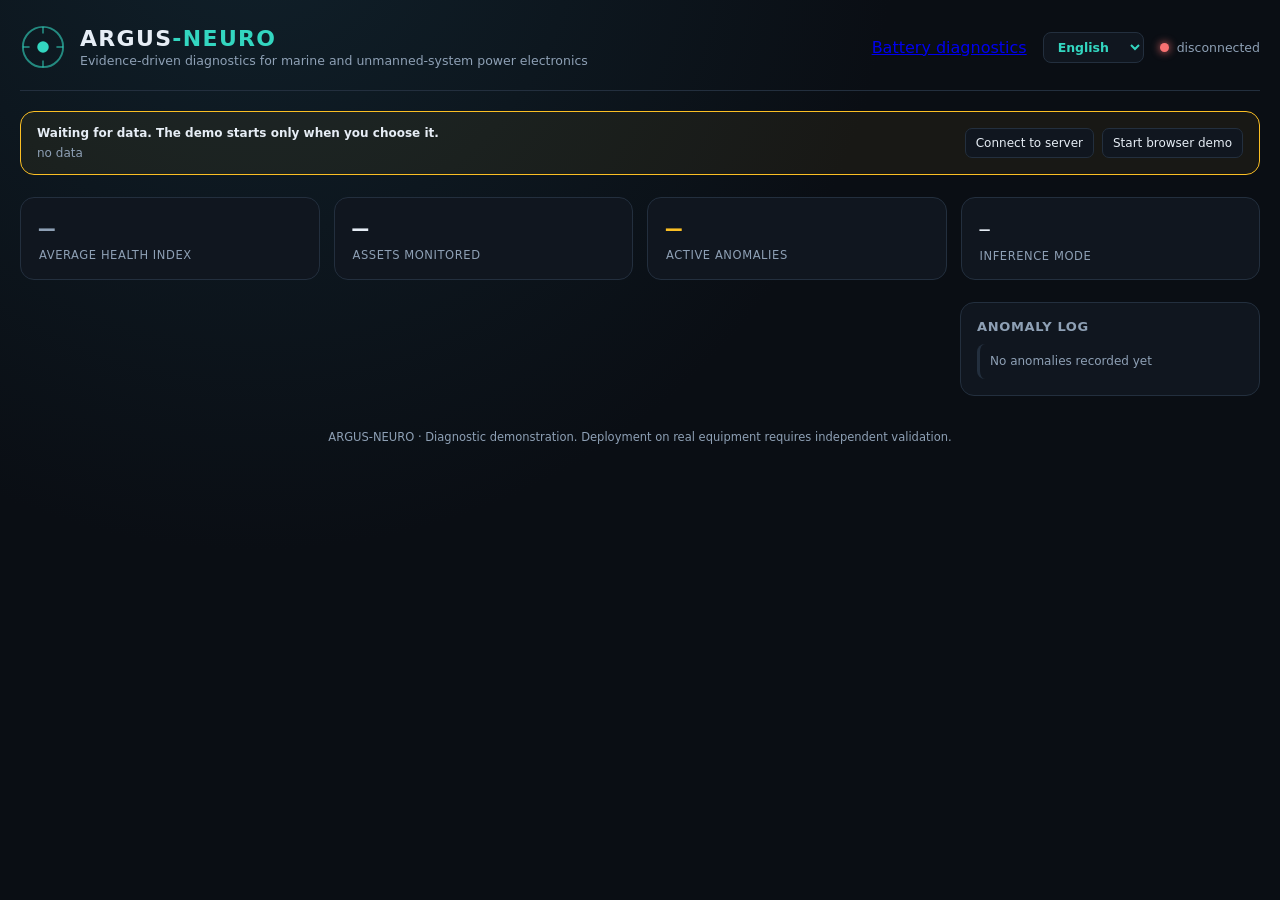
==== web/dashboard/equipment.html @ 4b4fa38c "Add the battery interface in nine languages" ====
<!doctype html>
<html lang="en">
<head>
<meta charset="utf-8" />
<meta name="viewport" content="width=device-width, initial-scale=1" />
<title>ARGUS-NEURO · Fleet Health Console</title>
<link rel="stylesheet" href="styles.css" />
</head>
<body>
  <div class="app">
    <header class="app-header">
      <div class="brand">
        <svg class="brand-mark" viewBox="0 0 48 48" aria-hidden="true">
          <circle cx="24" cy="24" r="21" class="brand-ring" />
          <circle cx="24" cy="24" r="6" class="brand-eye" />
          <path d="M24 3 L24 10 M24 38 L24 45 M3 24 L10 24 M38 24 L45 24" class="brand-spokes" />
        </svg>
        <div class="brand-text">
          <h1>ARGUS<span class="accent">-NEURO</span></h1>
          <p class="subtitle" data-i18n="subtitle">Evidence-driven diagnostics for marine and unmanned-system power electronics</p>
        </div>
      </div>
      <div class="header-controls"><a href="/" data-i18n="battery">Battery diagnostics</a>
        <label class="lang-switch">
          <span class="visually-hidden" data-i18n="language">Language</span>
          <select id="langSelect"><option value="en" lang="en">English</option><option value="ru" lang="ru">Русский</option><option value="zh" lang="zh">中文</option><option value="hi" lang="hi">हिन्दी</option><option value="es" lang="es">Español</option><option value="fr" lang="fr">Français</option><option value="de" lang="de">Deutsch</option><option value="ja" lang="ja">日本語</option><option value="it" lang="it">Italiano</option></select>
        </label>
        <div class="conn-status" id="connStatus">
          <span class="dot" id="connDot"></span>
          <span id="connLabel" data-i18n="connecting">connecting…</span>
        </div>
      </div>
    </header>

    <section class="source-banner" id="sourceBanner" aria-live="polite">
      <div><strong id="sourceLabel"></strong><span id="freshnessLabel"></span></div>
      <div class="feed-controls">
        <button type="button" id="reconnectBtn" data-i18n="reconnect">Connect to server</button>
        <button type="button" id="demoBtn" data-i18n="startDemo">Start browser demo</button>
      </div>
    </section>

    <section class="fleet-summary" id="fleetSummary">
      <div class="summary-card">
        <span class="summary-value" id="summaryAvgHealth">--</span>
        <span class="summary-label" data-i18n="avgHealth">Average health index</span>
      </div>
      <div class="summary-card">
        <span class="summary-value" id="summaryAssetCount">--</span>
        <span class="summary-label" data-i18n="assetsMonitored">Assets monitored</span>
      </div>
      <div class="summary-card warn">
        <span class="summary-value" id="summaryAnomalyCount">--</span>
        <span class="summary-label" data-i18n="activeAnomalies">Active anomalies</span>
      </div>
      <div class="summary-card">
        <span class="summary-value" id="summaryBackend">--</span>
        <span class="summary-label" data-i18n="backendMode">Inference mode</span>
      </div>
    </section>

    <main>
      <section class="fleet-grid" id="fleetGrid" data-i18n-aria="fleetCards" aria-label="Fleet asset cards"></section>

      <aside class="alerts-panel">
        <h2 data-i18n="alertsTitle">Anomaly log</h2>
        <ul id="alertsList" class="alerts-list">
          <li class="alert-empty" data-i18n="noAlerts">No anomalies recorded yet</li>
        </ul>
      </aside>
    </main>

    <footer class="app-footer">
      <span data-i18n="footerLine">ARGUS-NEURO · Diagnostic demonstration. Deployment on real equipment requires independent validation.</span>
    </footer>
  </div>

  <script src="app.js"></script>
</body>
</html>
---- web/dashboard/styles.css ----
:root {
  --bg: #0a0e14;
  --bg-panel: #10161f;
  --bg-card: #141c27;
  --border: #232f3e;
  --text: #e6edf5;
  --text-dim: #8ea0b5;
  --accent: #33d6c0;
  --accent-soft: rgba(51, 214, 192, 0.14);
  --good: #34d399;
  --warn: #fbbf24;
  --bad: #f87171;
  --radius: 14px;
  --font: "Segoe UI", "Inter", system-ui, -apple-system, sans-serif;
  --mono: "SFMono-Regular", Consolas, "Liberation Mono", Menlo, monospace;
}

* { box-sizing: border-box; }

html, body {
  margin: 0;
  padding: 0;
  background: radial-gradient(circle at 20% -10%, #10202a 0%, var(--bg) 45%);
  color: var(--text);
  font-family: var(--font);
  min-height: 100vh;
}

.app {
  max-width: 1280px;
  margin: 0 auto;
  padding: 24px 20px 60px;
}

/* ---------- Header ---------- */
.app-header {
  display: flex;
  justify-content: space-between;
  align-items: center;
  flex-wrap: wrap;
  gap: 16px;
  padding-bottom: 20px;
  border-bottom: 1px solid var(--border);
}

.brand { display: flex; align-items: center; gap: 14px; }

.brand-mark { width: 46px; height: 46px; flex-shrink: 0; }
.brand-ring { fill: none; stroke: var(--accent); stroke-width: 2; opacity: 0.6; }
.brand-eye { fill: var(--accent); }
.brand-spokes { stroke: var(--accent); stroke-width: 2; opacity: 0.5; }

.brand-text h1 {
  margin: 0;
  font-size: 22px;
  letter-spacing: 0.06em;
  font-weight: 700;
}
.brand-text h1 .accent { color: var(--accent); }
.subtitle { margin: 2px 0 0; color: var(--text-dim); font-size: 12.5px; }

.header-controls { display: flex; align-items: center; gap: 16px; }

.lang-switch { display: flex; }
.lang-switch select {
  background: var(--bg-panel); border: 1px solid var(--border); border-radius: 8px; color: var(--accent);
  font: inherit; font-size: 12.5px; font-weight: 600; padding: 6px 10px; cursor: pointer;
}
.lang-switch select:focus-visible { outline: 2px solid var(--accent); outline-offset: 2px; }
.visually-hidden { position: absolute; width: 1px; height: 1px; overflow: hidden; clip: rect(0 0 0 0); white-space: nowrap; }

.conn-status { display: flex; align-items: center; gap: 8px; font-size: 12.5px; color: var(--text-dim); }
.dot { width: 9px; height: 9px; border-radius: 50%; background: var(--text-dim); box-shadow: 0 0 0 3px rgba(255,255,255,0.03); }
.dot.online { background: var(--good); box-shadow: 0 0 8px var(--good); }
.dot.offline { background: var(--bad); box-shadow: 0 0 8px var(--bad); }
.dot.connecting { background: var(--warn); box-shadow: 0 0 8px var(--warn); }

/* ---------- Fleet summary ---------- */
.fleet-summary {
  display: grid;
  grid-template-columns: repeat(4, 1fr);
  gap: 14px;
  margin: 22px 0;
}
.summary-card {
  background: var(--bg-panel);
  border: 1px solid var(--border);
  border-radius: var(--radius);
  padding: 16px 18px;
}
.summary-card.warn .summary-value { color: var(--warn); }
.summary-value { display: block; font-size: 26px; font-weight: 700; font-family: var(--mono); }
.summary-label { display: block; margin-top: 4px; font-size: 11.5px; color: var(--text-dim); text-transform: uppercase; letter-spacing: 0.05em; }

/* ---------- Main layout ---------- */
main { display: grid; grid-template-columns: 1fr 300px; gap: 18px; align-items: start; }

.fleet-grid {
  display: grid;
  grid-template-columns: repeat(auto-fill, minmax(280px, 1fr));
  gap: 14px;
}

/* ---------- Asset card ---------- */
.asset-card {
  background: var(--bg-card);
  border: 1px solid var(--border);
  border-radius: var(--radius);
  padding: 16px;
  position: relative;
  transition: border-color 0.3s ease;
}
.asset-card.anomaly { border-color: var(--bad); }

.asset-card-head { display: flex; justify-content: space-between; align-items: flex-start; margin-bottom: 10px; }
.asset-id { font-weight: 700; font-size: 14.5px; }
.asset-type { display: flex; align-items: center; gap: 6px; font-size: 11px; color: var(--text-dim); margin-top: 2px; }
.asset-type svg { width: 14px; height: 14px; stroke: var(--text-dim); fill: none; }

.badge {
  font-size: 10.5px; font-weight: 700; letter-spacing: 0.04em;
  padding: 3px 8px; border-radius: 999px; text-transform: uppercase;
}
.badge.ok { background: rgba(52, 211, 153, 0.14); color: var(--good); }
.badge.anomaly { background: rgba(248, 113, 113, 0.16); color: var(--bad); }

.gauge-row { display: flex; align-items: center; gap: 14px; margin: 10px 0; }
.gauge canvas { display: block; }
.gauge-readout { display: flex; flex-direction: column; }
.gauge-value { font-family: var(--mono); font-size: 24px; font-weight: 700; }
.gauge-caption { font-size: 10.5px; color: var(--text-dim); text-transform: uppercase; letter-spacing: 0.04em; }

.sparkline-block { margin-top: 8px; }
.sparkline-label { font-size: 10.5px; color: var(--text-dim); display: flex; justify-content: space-between; margin-bottom: 4px; }
.sparkline-label b { color: var(--text); font-family: var(--mono); font-weight: 600; }
canvas.sparkline { width: 100%; height: 42px; display: block; }

.metrics-row { display: flex; justify-content: space-between; margin-top: 10px; font-size: 11px; color: var(--text-dim); }
.metrics-row span b { color: var(--text); font-family: var(--mono); }

/* ---------- Alerts panel ---------- */
.alerts-panel {
  background: var(--bg-panel);
  border: 1px solid var(--border);
  border-radius: var(--radius);
  padding: 16px;
  max-height: 640px;
  overflow-y: auto;
}
.alerts-panel h2 { font-size: 13px; margin: 0 0 10px; text-transform: uppercase; letter-spacing: 0.05em; color: var(--text-dim); }
.alerts-list { list-style: none; margin: 0; padding: 0; display: flex; flex-direction: column; gap: 8px; }
.alerts-list li {
  font-size: 12px; padding: 9px 10px; border-radius: 8px;
  background: rgba(248, 113, 113, 0.08); border-left: 3px solid var(--bad);
  line-height: 1.4;
}
.alerts-list li .ts { display: block; color: var(--text-dim); font-family: var(--mono); font-size: 10.5px; margin-top: 2px; }
.alert-empty { background: transparent !important; border-left-color: var(--border) !important; color: var(--text-dim); }

/* ---------- Footer ---------- */
.app-footer { margin-top: 34px; text-align: center; color: var(--text-dim); font-size: 11.5px; }

@media (max-width: 860px) {
  .fleet-summary { grid-template-columns: repeat(2, 1fr); }
  main { grid-template-columns: 1fr; }
}

/* Source, freshness and evidence are part of every diagnostic decision. */
.source-banner { display: flex; justify-content: space-between; flex-wrap: wrap; gap: 14px; margin-top: 20px; padding: 14px 16px; border: 1px solid var(--accent); border-radius: var(--radius); background: var(--accent-soft); font-size: 12px; }
.source-banner strong, #freshnessLabel { display: block; }
#freshnessLabel { margin-top: 6px; color: var(--text-dim); }
.source-banner.stale { border-color: var(--warn); background: rgba(251, 191, 36, 0.06); }
.feed-controls { display: flex; gap: 8px; flex-wrap: wrap; align-items: center; }
.feed-controls button { color: var(--text); border: 1px solid var(--border); border-radius: 7px; padding: 7px 10px; background: var(--bg-panel); font: inherit; cursor: pointer; }
.feed-controls button:disabled { opacity: .5; cursor: default; }
button:focus-visible, summary:focus-visible { outline: 2px solid var(--accent); outline-offset: 3px; }
.asset-card.stale { border-style: dashed; }
.asset-card.stale .gauge-row { opacity: .55; }
.badge.unknown { background: rgba(251, 191, 36, 0.1); color: var(--warn); }
.rul-note { margin: 6px 0; font-size: 10.5px; color: var(--text-dim); }
.quality-line { font-size: 11px; color: var(--text-dim); margin-top: 12px; }
.quality-issues, .evidence-list, .explanation-list { padding-left: 15px; margin: 7px 0; font-size: 11px; line-height: 1.5; overflow-wrap: anywhere; }
.quality-issues { color: var(--warn); }
.evidence-panel, .decision-passport { margin-top: 12px; padding-top: 10px; border-top: 1px solid var(--border); font-size: 11px; }
summary { cursor: pointer; color: var(--text-dim); }
.disagreement { color: var(--warn); font-size: 11px; font-weight: 600; margin-top: 8px; }
.passport-id, .model-version { margin-top: 6px; overflow-wrap: anywhere; font: 10px var(--mono); color: var(--text-dim); }
.asset-card-head { gap: 6px; }
.asset-id { overflow-wrap: anywhere; }
.badge { flex-shrink: 0; max-width: 45%; text-align: center; }
#summaryBackend { font-size: 17px; min-height: 31px; display: flex; align-items: center; }
@media (max-width: 440px) { .app { padding: 16px 12px 40px; } .fleet-summary { gap: 8px; } .summary-card { padding: 12px; } .header-controls { flex-wrap: wrap; } }
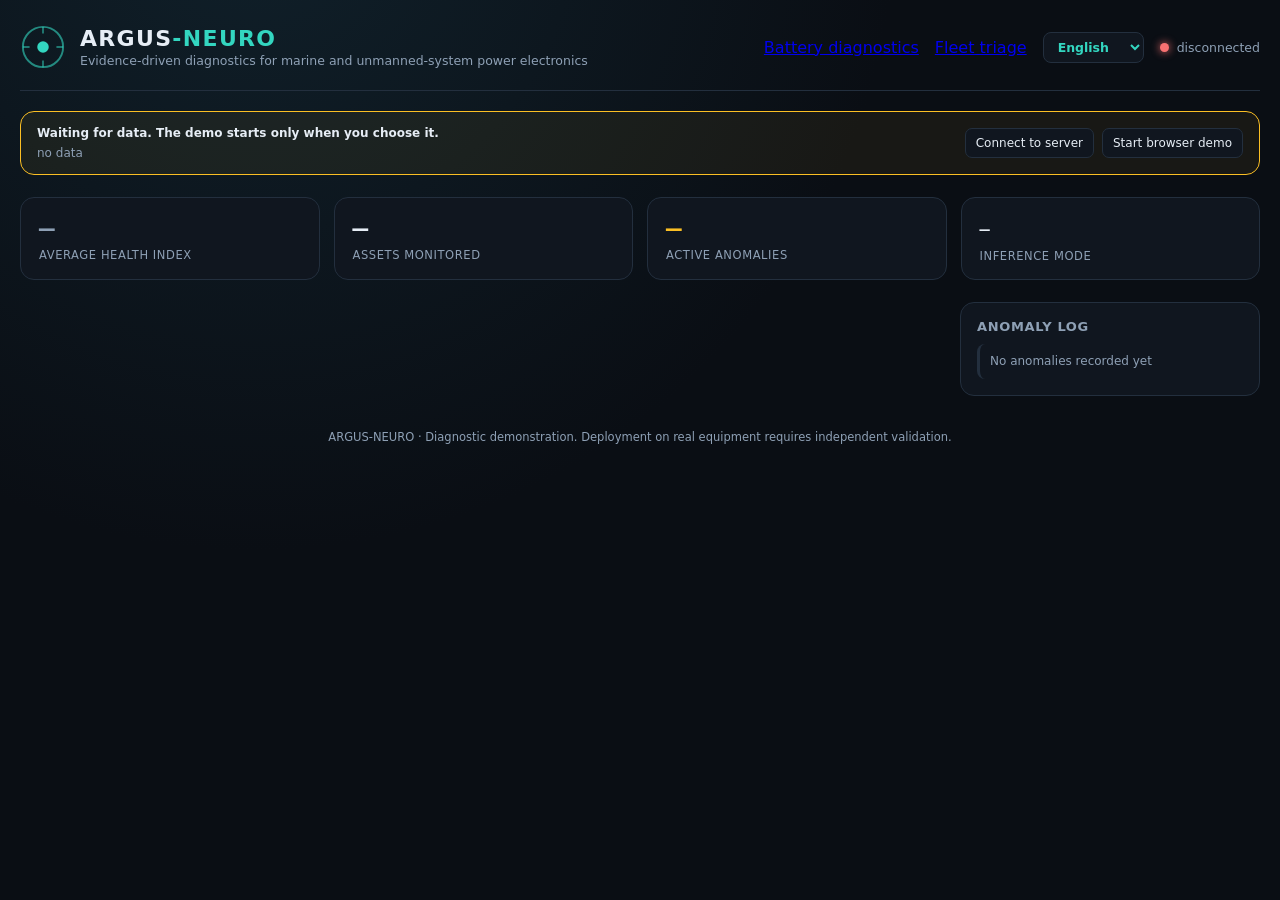
==== commit 2329dd4a: "Add the fleet triage page, scenario presets in the battery form and nine-language texts for them" ====
--- a/web/dashboard/equipment.html
+++ b/web/dashboard/equipment.html
@@ -20,7 +20,7 @@
           <p class="subtitle" data-i18n="subtitle">Evidence-driven diagnostics for marine and unmanned-system power electronics</p>
         </div>
       </div>
-      <div class="header-controls"><a href="/" data-i18n="battery">Battery diagnostics</a>
+      <div class="header-controls"><a href="/" data-i18n="battery">Battery diagnostics</a> <a href="fleet.html" data-i18n="fleetNav">Fleet triage</a>
         <label class="lang-switch">
           <span class="visually-hidden" data-i18n="language">Language</span>
           <select id="langSelect"><option value="en" lang="en">English</option><option value="ru" lang="ru">Русский</option><option value="zh" lang="zh">中文</option><option value="hi" lang="hi">हिन्दी</option><option value="es" lang="es">Español</option><option value="fr" lang="fr">Français</option><option value="de" lang="de">Deutsch</option><option value="ja" lang="ja">日本語</option><option value="it" lang="it">Italiano</option></select>
